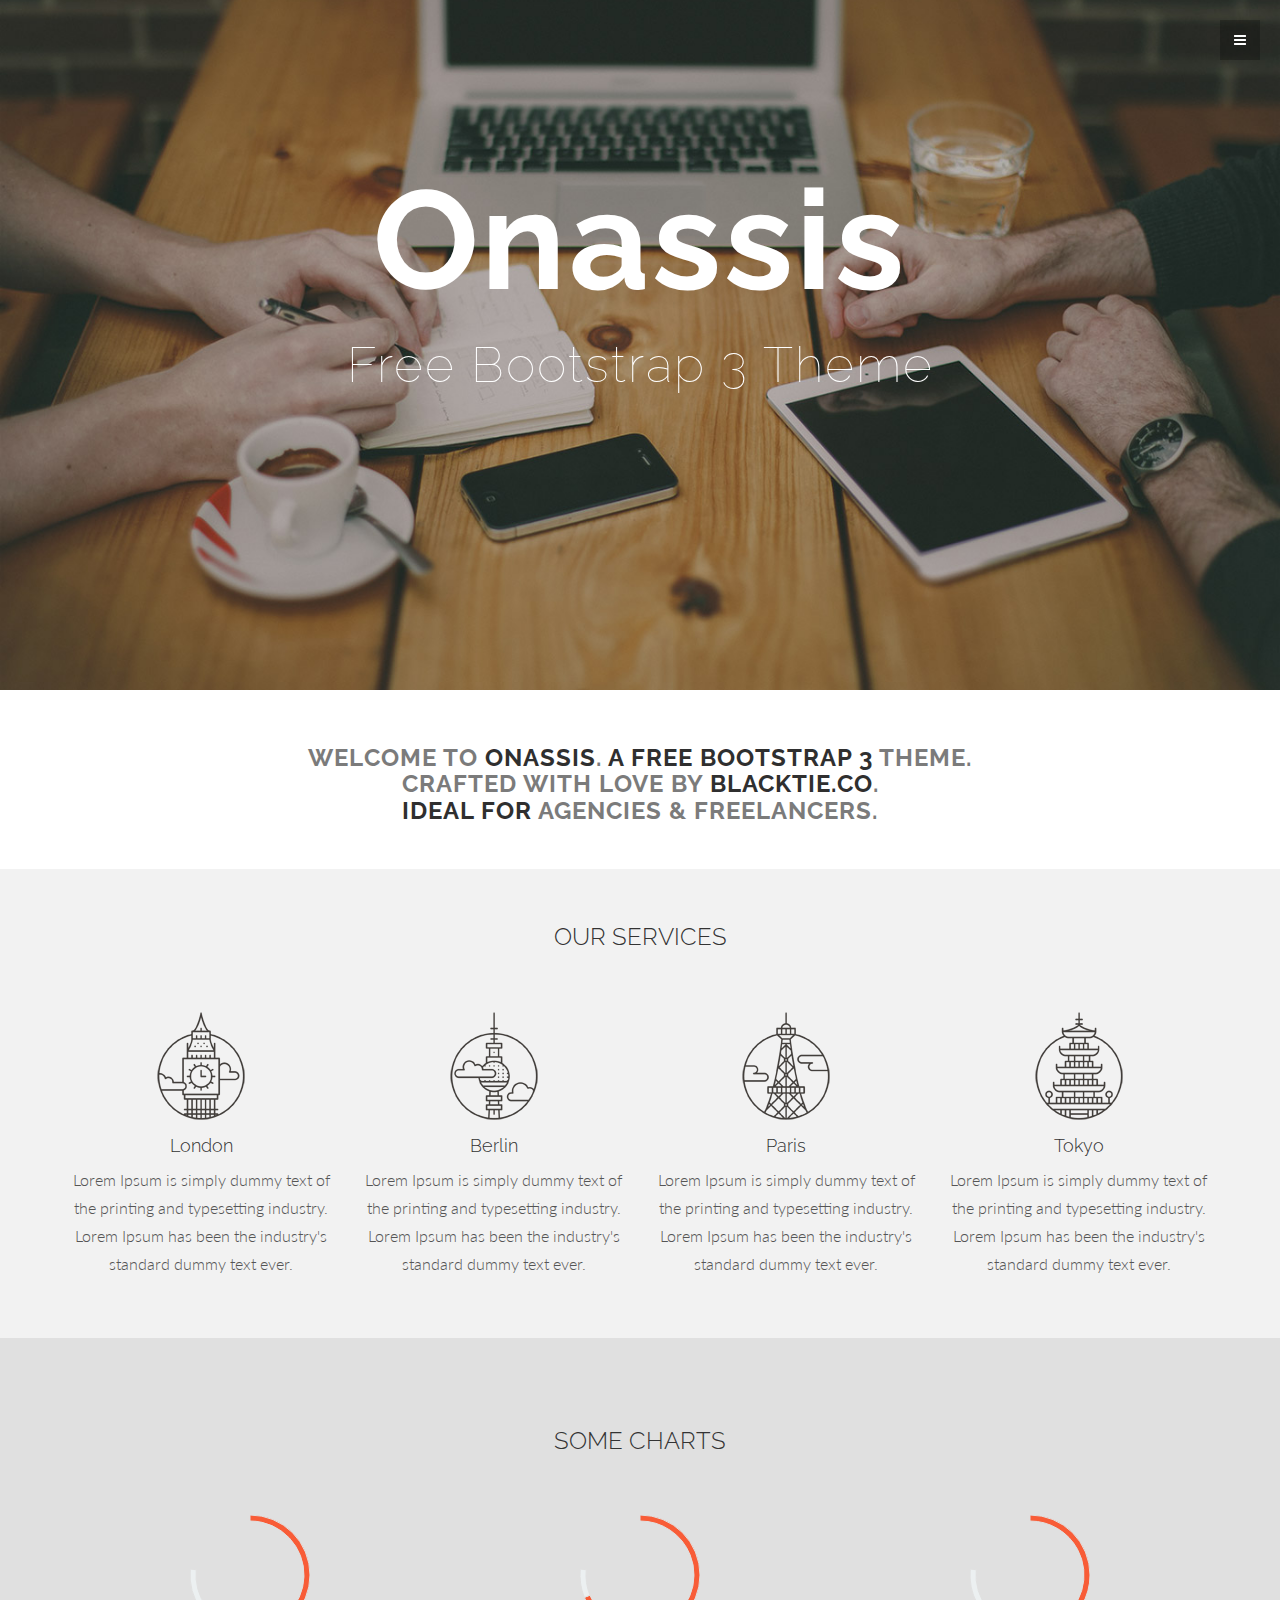
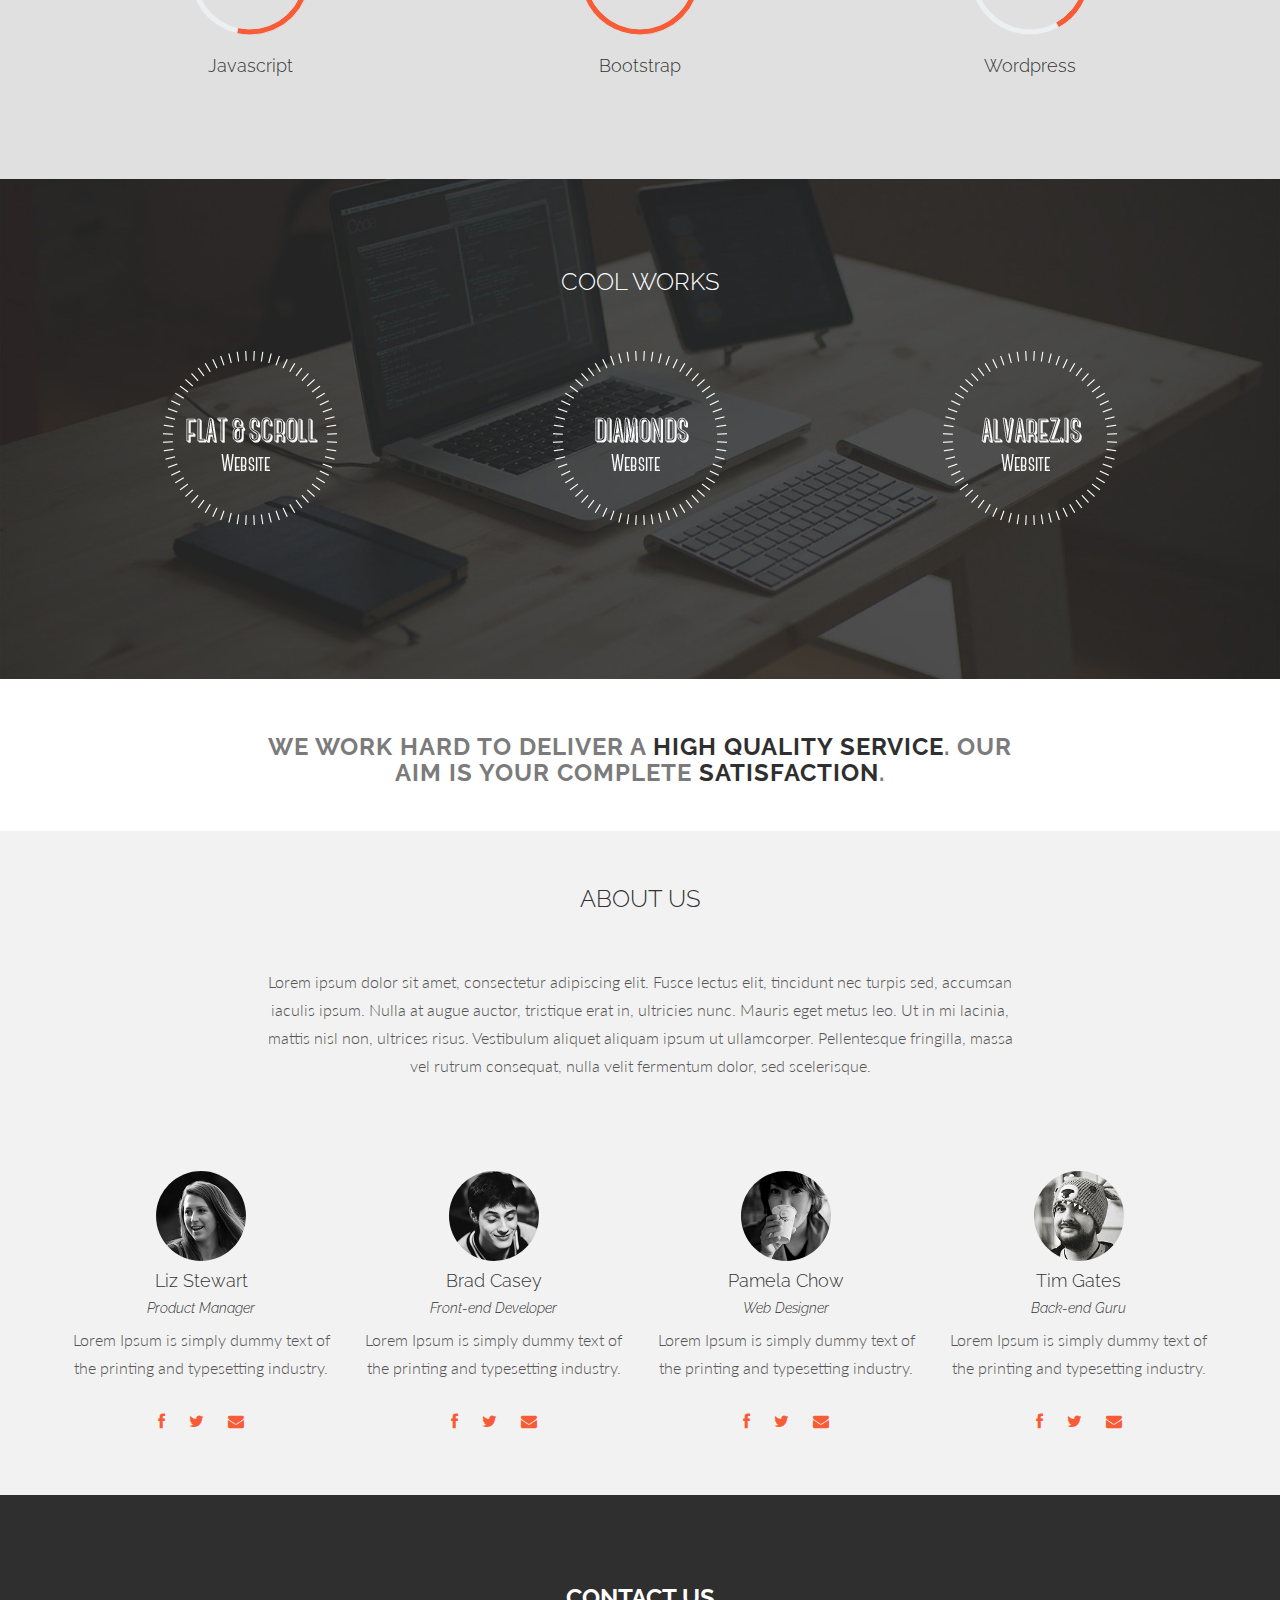
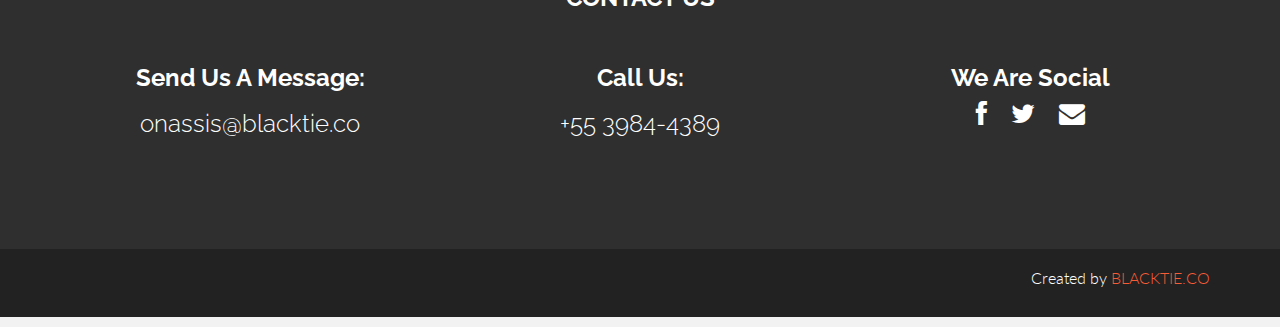
==== index.html @ cd7ab898 "ajouter fichier du template" ====
<!DOCTYPE html>
<html lang="en">
  <head>
    <meta charset="utf-8">
    <meta name="viewport" content="width=device-width, initial-scale=1.0">
    <meta name="description" content="">
    <meta name="author" content="">
    <link rel="shortcut icon" href="assets/ico/favicon.png">

    <title>Onassis - Bootstrap 3 Theme</title>

    <!-- Bootstrap core CSS -->
    <link href="assets/css/bootstrap.css" rel="stylesheet">

    <!-- Custom styles for this template -->
    <link href="assets/css/main.css" rel="stylesheet">
	<link rel="stylesheet" href="assets/css/font-awesome.min.css">

    <script src="assets/js/jquery.min.js"></script>
	<script src="assets/js/Chart.js"></script>
	<script src="assets/js/modernizr.custom.js"></script>
	

	
    <link href='http://fonts.googleapis.com/css?family=Lato:300,400,700,300italic,400italic' rel='stylesheet' type='text/css'>
    <link href='http://fonts.googleapis.com/css?family=Raleway:400,300,700' rel='stylesheet' type='text/css'>

    <!-- HTML5 shim and Respond.js IE8 support of HTML5 elements and media queries -->
    <!--[if lt IE 9]>
      <script src="assets/js/html5shiv.js"></script>
      <script src="assets/js/respond.min.js"></script>
    <![endif]-->
  </head>

  <body data-spy="scroll" data-offset="0" data-target="#theMenu">
		
	<!-- Menu -->
	<nav class="menu" id="theMenu">
		<div class="menu-wrap">
			<h1 class="logo"><a href="index.html#home">Onassis</a></h1>
			<i class="icon-remove menu-close"></i>
			<a href="#home" class="smoothScroll">Home</a>
			<a href="#services" class="smoothScroll">Services</a>
			<a href="#portfolio" class="smoothScroll">Portfolio</a>
			<a href="#about" class="smoothScroll">About</a>
			<a href="#contact" class="smoothScroll">Contact</a>
			<a href="#"><i class="icon-facebook"></i></a>
			<a href="#"><i class="icon-twitter"></i></a>
			<a href="#"><i class="icon-dribbble"></i></a>
			<a href="#"><i class="icon-envelope"></i></a>
		</div>
		
		<!-- Menu button -->
		<div id="menuToggle"><i class="icon-reorder"></i></div>
	</nav>


	
	<!-- ========== HEADER SECTION ========== -->
	<section id="home" name="home"></section>
	<div id="headerwrap">
		<div class="container">
			<br>
			<h1>Onassis</h1>
			<h2>Free Bootstrap 3 Theme</h2>
			<div class="row">
				<br>
				<br>
				<br>
				<div class="col-lg-6 col-lg-offset-3">
				</div>
			</div>
		</div><!-- /container -->
	</div><!-- /headerwrap -->
	
	
	<!-- ========== WHITE SECTION ========== -->
	<div id="w">
		<div class="container">
			<div class="row">
				<div class="col-lg-8 col-lg-offset-2">
				<h3>WELCOME TO <bold>ONASSIS</bold>. <bold>A FREE BOOTSTRAP 3</bold> THEME. CRAFTED WITH LOVE BY <bold>BLACKTIE.CO</bold>. <br/>
					<bold>IDEAL FOR</bold> AGENCIES & FREELANCERS.
				</h3>
				</div>
			</div>
		</div><!-- /container -->
	</div><!-- /w -->
	
	<!-- ========== SERVICES - GREY SECTION ========== -->
	<section id="services" name="services"></section>
	<div id="g">
		<div class="container">
			<div class="row">
				<h3>OUR SERVICES</h3>
				<br>
				<br>
				<div class="col-lg-3">
					<img src="assets/img/s1.png">
					<h4>London</h4>
					<p>Lorem Ipsum is simply dummy text of the printing and typesetting industry. Lorem Ipsum has been the industry's standard dummy text ever.</p>
				</div>
				<div class="col-lg-3">
					<img src="assets/img/s2.png">
					<h4>Berlin</h4>
					<p>Lorem Ipsum is simply dummy text of the printing and typesetting industry. Lorem Ipsum has been the industry's standard dummy text ever.</p>
				</div>
				<div class="col-lg-3">
					<img src="assets/img/s3.png">
					<h4>Paris</h4>
					<p>Lorem Ipsum is simply dummy text of the printing and typesetting industry. Lorem Ipsum has been the industry's standard dummy text ever.</p>
				</div>
				<div class="col-lg-3">
					<img src="assets/img/s4.png">
					<h4>Tokyo</h4>
					<p>Lorem Ipsum is simply dummy text of the printing and typesetting industry. Lorem Ipsum has been the industry's standard dummy text ever.</p>
				</div>
			</div>
		</div><!-- /container -->
	</div><!-- /g -->
	
	<!-- ========== CHARTS - DARK GREY SECTION ========== -->
	<div id="dg">
		<div class="container">
			<div class="row">
				<h3>SOME CHARTS</h3>
				<br>
				<br>
				<div class="col-lg-4">
					<canvas id="javascript" height="130" width="130"></canvas>
					<br>
					<h4>Javascript</h4>
					<br>
					<script>
						var doughnutData = [
								{
									value: 70,
									color:"#f85c37"
								},
								{
									value : 30,
									color : "#ecf0f1"
								}
							];
							var myDoughnut = new Chart(document.getElementById("javascript").getContext("2d")).Doughnut(doughnutData);
					</script>

				</div>
				<div class="col-lg-4">
					<canvas id="bootstrap" height="130" width="130"></canvas>
					<br>
					<h4>Bootstrap</h4>
					<br>
					<script>
						var doughnutData = [
								{
									value: 90,
									color:"#f85c37"
								},
								{
									value : 10,
									color : "#ecf0f1"
								}
							];
							var myDoughnut = new Chart(document.getElementById("bootstrap").getContext("2d")).Doughnut(doughnutData);
					</script>
				</div>
				<div class="col-lg-4">
					<canvas id="wordpress" height="130" width="130"></canvas>
					<br>
					<h4>Wordpress</h4>
					<br>
					<script>
						var doughnutData = [
								{
									value: 55,
									color:"#f85c37"
								},
								{
									value : 45,
									color : "#ecf0f1"
								}
							];
							var myDoughnut = new Chart(document.getElementById("wordpress").getContext("2d")).Doughnut(doughnutData);
					</script>
				</div>
			
			</div>	
		</div><!-- /container -->
	</div><!-- /dg -->
	
	<section id="portfolio" name="portfolio"></section>
	<div id="portfoliowrap">
		<div class="container">
			<div class="row">
				<h3>COOL WORKS</h3>
				<br>
				<br>
				<div class="col-lg-4 port-space">
					<a href="item.html"><img src="assets/img/work1.png"></a>
				</div>
				<div class="col-lg-4 port-space">
					<a href="item.html"><img src="assets/img/work2.png"></a>
				</div>
				<div class="col-lg-4 port-space">
					<a href="item.html"><img src="assets/img/work3.png"></a>
				</div>				
			</div>	
		</div><!-- /container -->
	</div><!-- /portfoliowrap -->
	
	<!-- ========== WHITE SECTION ========== -->
	<div id="w">
		<div class="container">
			<div class="row">
				<div class="col-lg-8 col-lg-offset-2">
				<h3>WE WORK HARD TO DELIVER A <bold>HIGH QUALITY SERVICE</bold>. OUR AIM IS YOUR COMPLETE <bold>SATISFACTION</bold>.
				</h3>
				</div>
			</div>
		</div><!-- /container -->
	</div><!-- /w -->
	
	<!-- ========== ABOUT - GREY SECTION ========== -->
	<section id="about" name="about"></section>
	<div id="g">
		<div class="container">
			<div class="row">
				<h3>ABOUT US</h3>
				<br>
				<br>
				<div class="col-lg-2"></div>
				<div class="col-lg-8">
				<p>Lorem ipsum dolor sit amet, consectetur adipiscing elit. Fusce lectus elit, tincidunt nec turpis sed, accumsan iaculis ipsum. Nulla at augue auctor, tristique erat in, ultricies nunc. Mauris eget metus leo. Ut in mi lacinia, mattis nisl non, ultrices risus. Vestibulum aliquet aliquam ipsum ut ullamcorper. Pellentesque fringilla, massa vel rutrum consequat, nulla velit fermentum dolor, sed scelerisque.</p>
				<br>
				<br>
				</div>
				<div class="col-lg-2"></div>
				<div class="col-lg-3 team">
					<img class="img-circle" src="assets/img/team01.jpg" height="90" width="90">
					<h4>Liz Stewart</h4>
					<h5><i>Product Manager</i></h5>
					<p>Lorem Ipsum is simply dummy text of the printing and typesetting industry.</p>
					<p>
						<a href="index.html#"><i class="icon-facebook"></i></a>
						<a href="index.html#"><i class="icon-twitter"></i></a>
						<a href="index.html#"><i class="icon-envelope"></i></a>

					</p>
				</div>

				<div class="col-lg-3 team">
					<img class="img-circle" src="assets/img/team02.jpg" height="90" width="90">
					<h4>Brad Casey</h4>
					<h5><i>Front-end Developer</i></h5>
					<p>Lorem Ipsum is simply dummy text of the printing and typesetting industry.</p>
					<p>
						<a href="index.html#"><i class="icon-facebook"></i></a>
						<a href="index.html#"><i class="icon-twitter"></i></a>
						<a href="index.html#"><i class="icon-envelope"></i></a>

					</p>
				</div>

				<div class="col-lg-3 team">
					<img class="img-circle" src="assets/img/team03.jpg" height="90" width="90">
					<h4>Pamela Chow</h4>
					<h5><i>Web Designer</i></h5>
					<p>Lorem Ipsum is simply dummy text of the printing and typesetting industry.</p>
					<p>
						<a href="index.html#"><i class="icon-facebook"></i></a>
						<a href="index.html#"><i class="icon-twitter"></i></a>
						<a href="index.html#"><i class="icon-envelope"></i></a>

					</p>
				</div>

				<div class="col-lg-3 team">
					<img class="img-circle" src="assets/img/team04.jpg" height="90" width="90">
					<h4>Tim Gates</h4>
					<h5><i>Back-end Guru</i></h5>
					<p>Lorem Ipsum is simply dummy text of the printing and typesetting industry.</p>
					<p>
						<a href="index.html#"><i class="icon-facebook"></i></a>
						<a href="index.html#"><i class="icon-twitter"></i></a>
						<a href="index.html#"><i class="icon-envelope"></i></a>

					</p>
				</div>
			</div>
		</div><!-- /container -->
	</div><!-- /g -->
	
	<!-- ========== FOOTER SECTION ========== -->
	<section id="contact" name="contact"></section>
	<div id="f">
		<div class="container">
			<div class="row">
					<h3><b>CONTACT US</b></h3>
					<br>
					<div class="col-lg-4">
						<h3><b>Send Us A Message:</b></h3>
						<h3>onassis@blacktie.co</h3>
						<br>
					</div>
					
					<div class="col-lg-4">	
						<h3><b>Call Us:</b></h3>
						<h3>+55 3984-4389</h3>
						<br>
					</div>
					
					<div class="col-lg-4">
						<h3><b>We Are Social</b></h3>
						<p>
							<a href="index.html#"><i class="icon-facebook"></i></a>
							<a href="index.html#"><i class="icon-twitter"></i></a>
							<a href="index.html#"><i class="icon-envelope"></i></a>
						</p>
						<br>
					</div>
				</div>
			</div>
		</div><!-- /container -->
	</div><!-- /f -->
	
	<div id="c">
		<div class="container">
			<p>Created by <a href="http://www.blacktie.co">BLACKTIE.CO</a></p>
		
		</div>
	</div>
	
	

    <!-- Bootstrap core JavaScript
    ================================================== -->
    <!-- Placed at the end of the document so the pages load faster -->
	<script src="assets/js/classie.js"></script>
    <script src="assets/js/bootstrap.min.js"></script>
    <script src="assets/js/smoothscroll.js"></script>
	<script src="assets/js/main.js"></script>
</body>
</html>
---- assets/css/main.css ----
/*
 * Author: Carlos Alvarez
 * URL: http://alvarez.is
 *
 * Project Name: Onassis - Free Bootstrap 3 Theme
 * Version: 1.0
 * URL: http://blacktie.co
 */

body {
  background-color: #f2f2f2;
    font-family: "Lato";
    font-weight: 300;
    font-size: 16px;
    color: #555;

    -webkit-font-smoothing: antialiased;
    -webkit-overflow-scrolling: touch;
}

/* Titles */
h1, h2, h3, h4, h5, h6 {
    font-family: "Raleway";
    font-weight: 300;
    color: #333;
}


/* Paragraph & Typographic */
p {
    line-height: 28px;
    margin-bottom: 25px;
}

.centered {
    text-align: center;
}

/* Links */
a {
    color: #f85c37;
    word-wrap: break-word;

    -webkit-transition: color 0.1s ease-in, background 0.1s ease-in;
    -moz-transition: color 0.1s ease-in, background 0.1s ease-in;
    -ms-transition: color 0.1s ease-in, background 0.1s ease-in;
    -o-transition: color 0.1s ease-in, background 0.1s ease-in;
    transition: color 0.1s ease-in, background 0.1s ease-in;
}

a:hover,
a:focus {
    color: #7b7b7b;
    text-decoration: none;
    outline: 0;
}

a:before,
a:after {
    -webkit-transition: color 0.1s ease-in, background 0.1s ease-in;
    -moz-transition: color 0.1s ease-in, background 0.1s ease-in;
    -ms-transition: color 0.1s ease-in, background 0.1s ease-in;
    -o-transition: color 0.1s ease-in, background 0.1s ease-in;
    transition: color 0.1s ease-in, background 0.1s ease-in;
}

 hr {
    display: block;
    height: 1px;
    border: 0;
    border-top: 1px solid #ccc;
    margin: 1em 0;
    padding: 0;
}


/* ==========================================================================
   Wrap Sections
   ========================================================================== */

#headerwrap {
	background: url(../img/header-bg.jpg) no-repeat center top;
	margin-top: -10px;
	padding-top:20px;
	text-align:center;
	background-attachment: relative;
	background-position: center center;
	min-height: 700px;
	width: 100%;
	
    -webkit-background-size: 100%;
    -moz-background-size: 100%;
    -o-background-size: 100%;
    background-size: 100%;

    -webkit-background-size: cover;
    -moz-background-size: cover;
    -o-background-size: cover;
    background-size: cover;
}

#headerwrap h1 {
	margin-top: 130px;
	color: white;
	font-size: 140px;
	font-weight: 700;
	letter-spacing: 3px;
}

#headerwrap h2 {
	color: white;
	font-size: 50px;
	font-weight: 100;
	letter-spacing: 2px;
}

/* Portfolio Wrap */
#portfoliowrap {
	background: url(../img/portfolio-bg.jpg) no-repeat center top;
	margin-top: 0px;
	padding-top:70px;
	text-align:center;
	background-attachment: relative;
	background-position: center center;
	min-height: 500px;
	width: 100%;
	
    -webkit-background-size: 100%;
    -moz-background-size: 100%;
    -o-background-size: 100%;
    background-size: 100%;

    -webkit-background-size: cover;
    -moz-background-size: cover;
    -o-background-size: cover;
    background-size: cover;
}


#portfoliowrap h3 {
	color: #ffffff;
}

.port-space {
	padding-bottom: 20px;
}


/* White Wrap */

#w {
	background: #ffffff;
	padding-top: 35px;
	padding-bottom: 35px;
	text-align: center;
}

#w h3 {
	font-weight: 700;
	color: #7b7b7b;
	letter-spacing: 1px;
}

#w bold {
	color: #2f2f2f;
}


/* Grey Wrap */

#g {
	background: #f2f2f2;
	padding-top: 35px;
	padding-bottom: 35px;
	text-align: center;
}

/* Dark Grey Wrap */
#dg {
	background: #e0e0e0;
	padding-top: 70px;
	padding-bottom: 70px;
	text-align: center;
}

/* Footer Wrap */

#f {
	background: #2f2f2f;
	padding-top: 70px;
	padding-bottom: 70px;
	text-align: center
}

#f h3 {
	color: white;	
}

#f i {
	font-size: 26px;
	color: white;
	padding-left: 10px;
	padding-right: 10px;
}

/* Copyright Wrap */

#c {
	background: #222222;
	padding-top: 15px;
	text-align: right;
}

#c p {
	color: white
}


/* item Wrap */

#itemwrap {
	background: url(../img/item-bg.jpg) no-repeat center top;
	margin-top: 0px;
	padding-top:70px;
	text-align:center;
	background-attachment: relative;
	background-position: center center;
	min-height: 500px;
	width: 100%;
	
    -webkit-background-size: 100%;
    -moz-background-size: 100%;
    -o-background-size: 100%;
    background-size: 100%;

    -webkit-background-size: cover;
    -moz-background-size: cover;
    -o-background-size: cover;
    background-size: cover;
}

#itemwrap h1 {
	margin-top: 40px;
	color: white;
	font-size: 100px;
	font-weight: 700;
	letter-spacing: 3px;
}

#itemwrap h2 {
	color: white;
	font-size: 50px;
	font-weight: 100;
	letter-spacing: 2px;
}


.desc {
	text-align: left;
}

.desc-b {
	border-left: 4px solid #bababa;
}

.desc-a i {
	color: #555;
	padding-right: 8px;
}

.desc-b i {
	color: #555;
	padding-right: 8px;
}



/* MENU CONF*/

.menu {
	position: fixed;
	right: -200px;
	width: 260px;
	height: 100%;
	top: 0;
	z-index: 10;
	text-align: left;
}

.menu.menu-open {
	right: 0px;
}

.menu-wrap {
	position: absolute;
	top: 0;
	left: 60px;
	background: #1a1a1a;
	width: 200px;
	height: 100%;
}

.menu h1.logo a {
	font-family: 'Raleway', Helvetica, Arial, sans-serif;
	font-size: 16px;
	font-weight: 800;
	letter-spacing: 0.15em;
	line-height: 40px;
	text-transform: uppercase;
	color: #ffffff;
	margin-top: 20px;
}

.menu h1.logo a:hover {
	color: #f85c37;
}

.menu img.logo {
	margin: 20px 0;
	max-width: 160px;
}

.menu a {
	margin-left: 20px;
	color: #808080;
	display: block;
	font-size: 12px;
	font-weight: 700;
	line-height: 40px;
	letter-spacing: 0.1em;
	text-transform: uppercase;
}

.menu a:hover {
	color: #ffffff;
}

.menu a:active {
	color: #ffffff;
}

.menu a > i {
	float: left;
	display: inline-block;
	vertical-align: middle; 
	text-align: left;
	width: 25px;
	font-size: 14px;
	line-height: 40px;
	margin: 25px 2px;
}

.menu-close {
	cursor: pointer;
	display: block;
	position: absolute;
	font-size: 14px;
	color: #808080;
	width: 40px;
	height: 40px;
	line-height: 40px;
	top: 20px;
	right: 5px;
	-webkit-transition: all .1s ease-in-out;
	   -moz-transition: all .1s ease-in-out;
		-ms-transition: all .1s ease-in-out;
		 -o-transition: all .1s ease-in-out;
			transition: all .1s ease-in-out;
}

.menu-close:hover {
	color: #ffffff;
	-webkit-transition: all .1s ease-in-out;
	   -moz-transition: all .1s ease-in-out;
		-ms-transition: all .1s ease-in-out;
		 -o-transition: all .1s ease-in-out;
			transition: all .1s ease-in-out;
}

/* Push the body after clicking the menu button */
.body-push {
	overflow-x: hidden;
	position: relative;
	left: 0;
}

.body-push-toright {
	left: 200px;
}

.body-push-toleft {
	left: -200px;
}

.menu,
.body-push {
	-webkit-transition: all .3s ease;
	   -moz-transition: all .3s ease;
		-ms-transition: all .3s ease;
		 -o-transition: all .3s ease;
			transition: all .3s ease;
}

#menuToggle {
	position: absolute;
	top: 20px;
	left: 0;
	z-index: 11;
	display: block;
	text-align: center;
	font-size: 14px;
	color: #ffffff;
	width: 40px;
	height: 40px;
	line-height: 40px;
	cursor: pointer;
	background: rgba(0,0,0,0.25);
	-webkit-transition: all .1s ease-in-out;
	   -moz-transition: all .1s ease-in-out;
		-ms-transition: all .1s ease-in-out;
		 -o-transition: all .1s ease-in-out;
			transition: all .1s ease-in-out;
}

#menuToggle:hover {
	color: #ffffff;
	background: rgba(0,0,0,0.2);
	-webkit-transition: all .1s ease-in-out;
	   -moz-transition: all .1s ease-in-out;
		-ms-transition: all .1s ease-in-out;
		 -o-transition: all .1s ease-in-out;
			transition: all .1s ease-in-out;
}


/* BUTTON CONF */

.btn-theme {
	color: #fff;
	background-color: #1abc9c;
	padding-left: 40px;
	padding-right: 40px;
	padding-bottom: 10px;
	padding-top: 10px;
	font-weight: 700;
	border-radius: 3px;
}

.btn-theme:hover {
	cursor: pointer;
	color: white;
	background-color: #16a085;
	
}

/* TEAM CONF */

.team {
	padding-top: 20px;
}

.team:hover {
	background: white;
}

.team a {
	padding-right: 10px;
	padding-left: 10px;
}
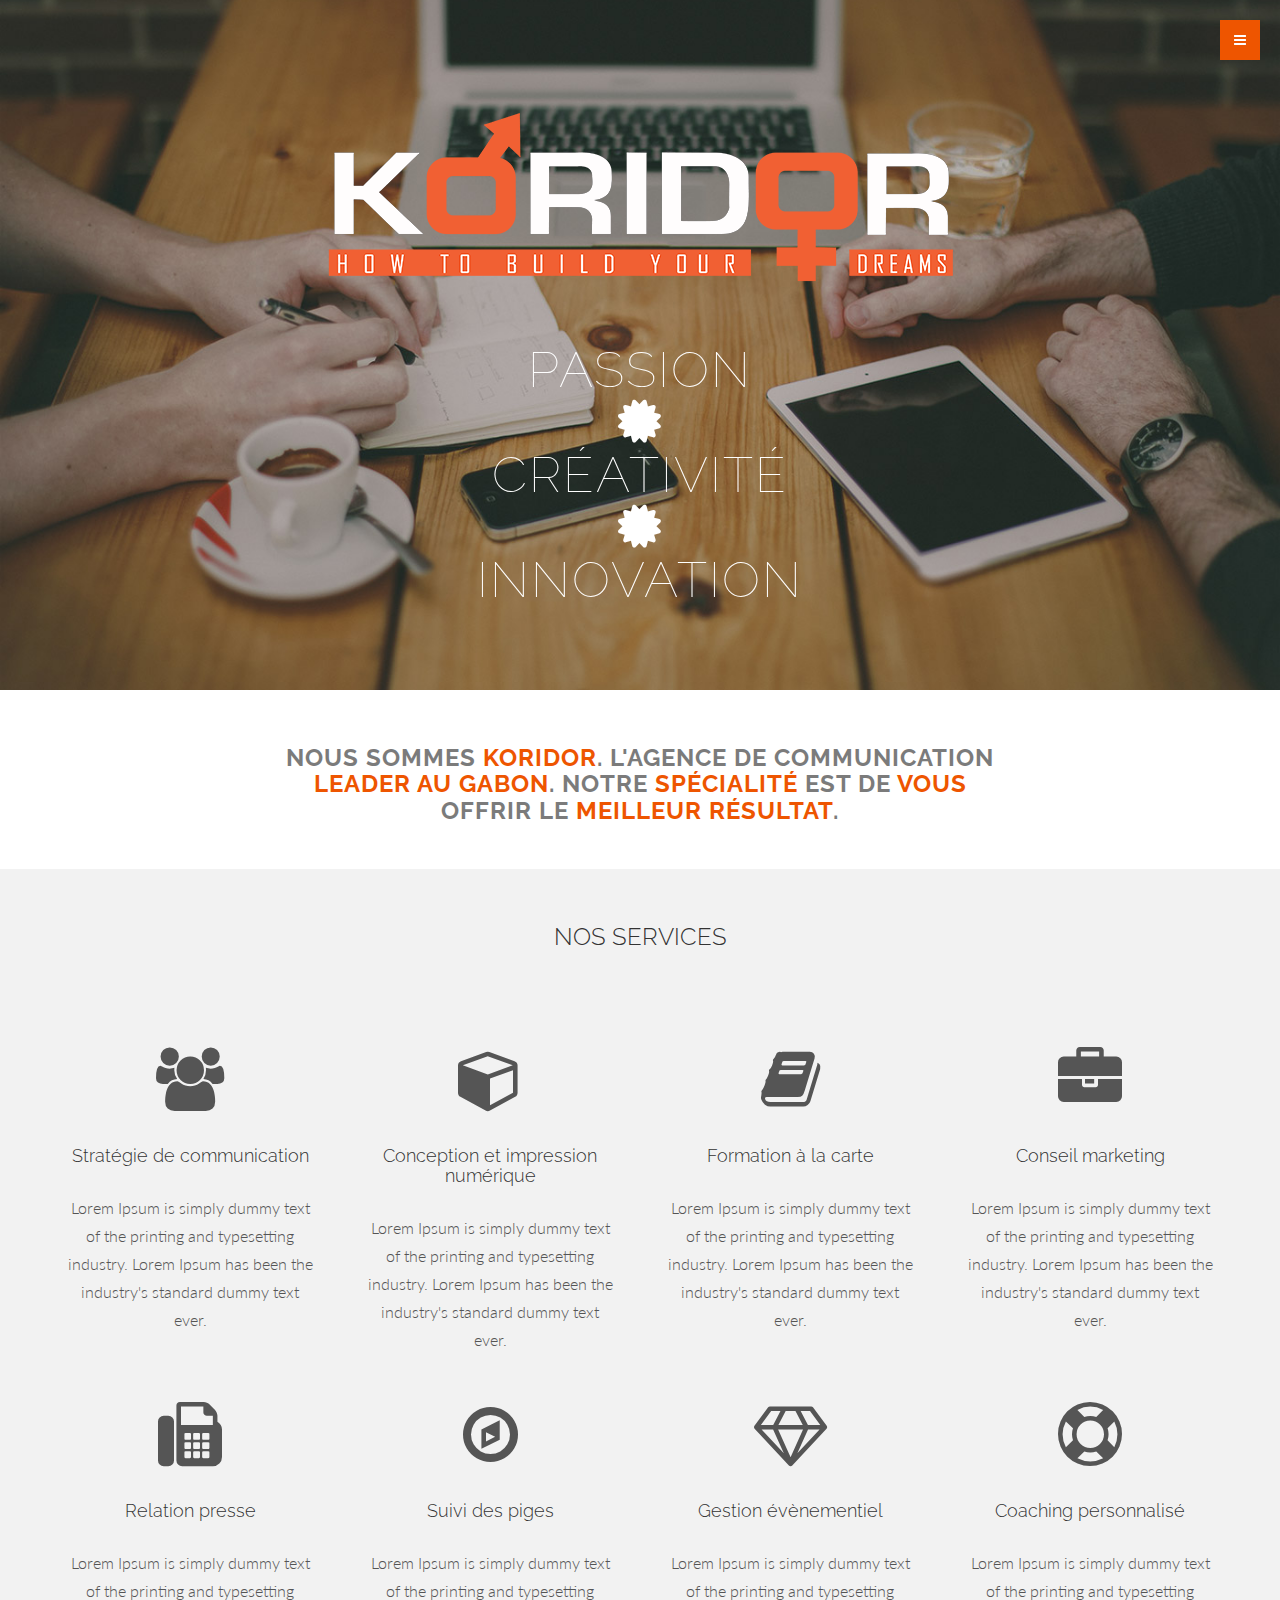
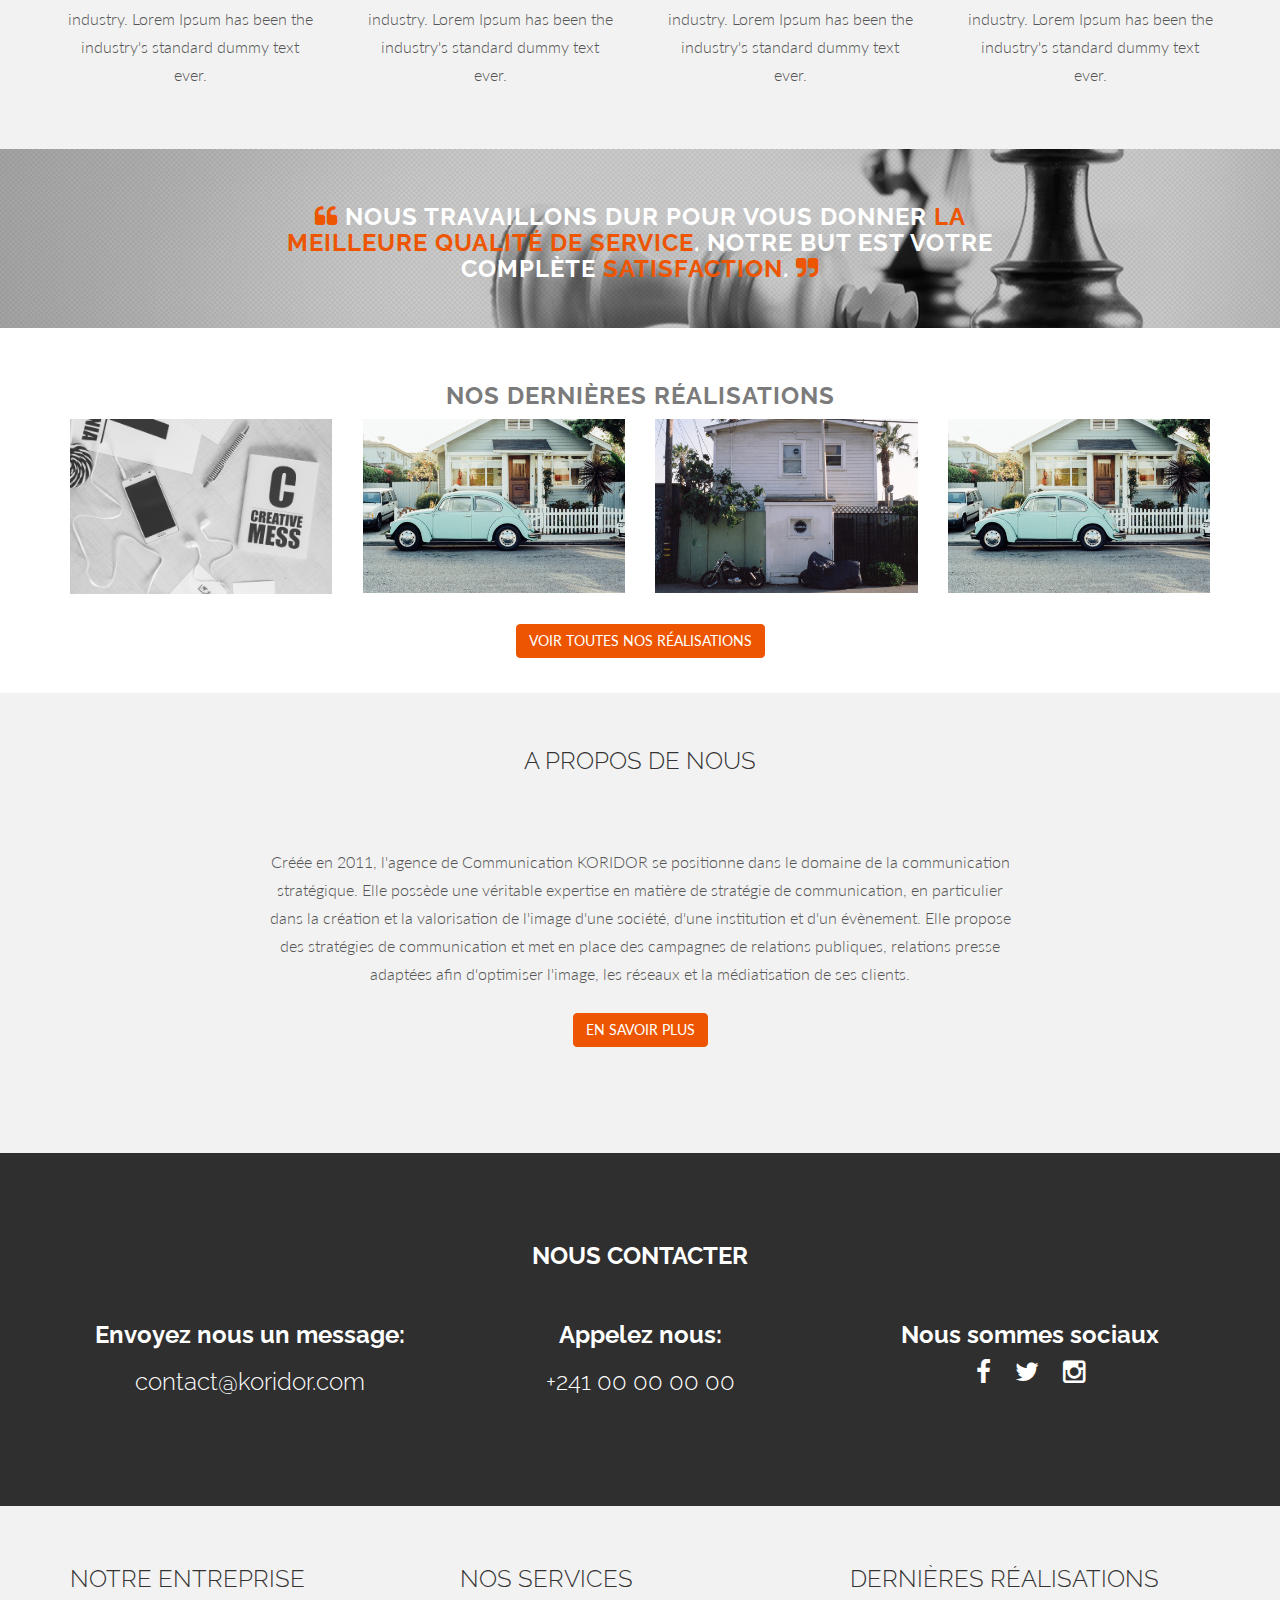
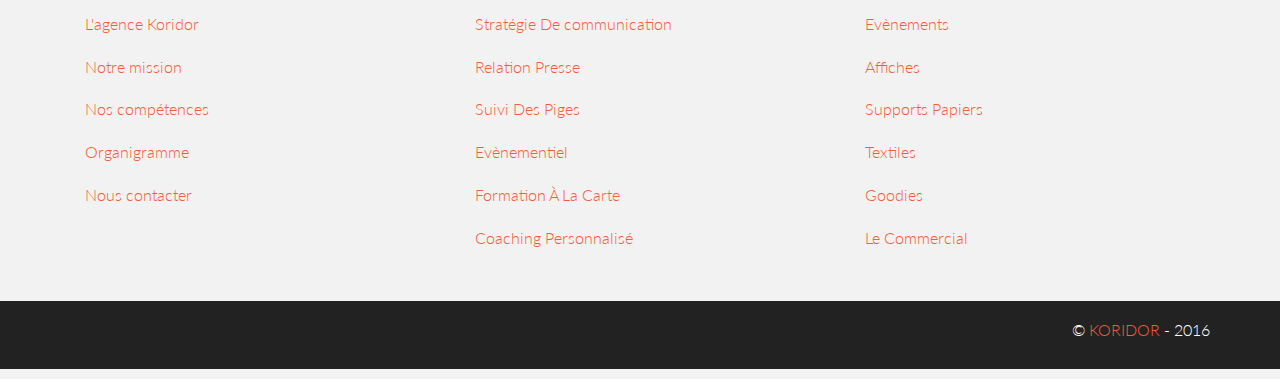
==== commit 2510e22b: "commit finition" ====
--- a/index.html
+++ b/index.html
@@ -7,10 +7,11 @@
     <meta name="author" content="">
     <link rel="shortcut icon" href="assets/ico/favicon.png">
 
-    <title>Onassis - Bootstrap 3 Theme</title>
+    <title>Koridor</title>
 
     <!-- Bootstrap core CSS -->
     <link href="assets/css/bootstrap.css" rel="stylesheet">
+    <link rel="stylesheet" href="assets/css/animate.css">
 
     <!-- Custom styles for this template -->
     <link href="assets/css/main.css" rel="stylesheet">
@@ -32,26 +33,26 @@
     <![endif]-->
   </head>
 
-  <body data-spy="scroll" data-offset="0" data-target="#theMenu">
+  <body>
 		
 	<!-- Menu -->
 	<nav class="menu" id="theMenu">
 		<div class="menu-wrap">
-			<h1 class="logo"><a href="index.html#home">Onassis</a></h1>
-			<i class="icon-remove menu-close"></i>
-			<a href="#home" class="smoothScroll">Home</a>
-			<a href="#services" class="smoothScroll">Services</a>
+			<h1 class="logo"><a href="index.html#home">Koridor</a></h1>
+			<i class="fa fa-close menu-close"></i>
+			<a href="#home" class="smoothScroll">Accueil</a>
+			<a href="#services" class="smoothScroll">Nos services</a>
 			<a href="#portfolio" class="smoothScroll">Portfolio</a>
-			<a href="#about" class="smoothScroll">About</a>
-			<a href="#contact" class="smoothScroll">Contact</a>
-			<a href="#"><i class="icon-facebook"></i></a>
-			<a href="#"><i class="icon-twitter"></i></a>
-			<a href="#"><i class="icon-dribbble"></i></a>
-			<a href="#"><i class="icon-envelope"></i></a>
+			<a href="#about" class="smoothScroll">Nos réalisations</a>
+			<a href="#contact" class="smoothScroll">A propos</a>
+			<a href="#" class="smoothscroll">Nous contacter</a>
+			<a href="#"><i class="fa fa-facebook fa-4x"></i></a>
+			<a href="#"><i class="fa fa-twitter fa-4x"></i></a>
+			<a href="#"><i class="fa fa-instagram fa-4x"></i></a>
 		</div>
 		
 		<!-- Menu button -->
-		<div id="menuToggle"><i class="icon-reorder"></i></div>
+		<div id="menuToggle" class=""><i class="fa fa-bars"></i></div>
 	</nav>
 
 
@@ -59,10 +60,12 @@
 	<!-- ========== HEADER SECTION ========== -->
 	<section id="home" name="home"></section>
 	<div id="headerwrap">
+		<div class="koridor-overlay"></div>
 		<div class="container">
 			<br>
-			<h1>Onassis</h1>
-			<h2>Free Bootstrap 3 Theme</h2>
+			<img src="./assets/img/banner03.png" alt="" class="img-responsive img-center">
+			<h2>PASSION  <span class="fa fa-certificate animated delay-5s rubberBand"></span>  CRÉATIVITÉ  <span class="fa fa-certificate animated delay-5s jello"></span>  INNOVATION
+</h2>
 			<div class="row">
 				<br>
 				<br>
@@ -79,8 +82,7 @@
 		<div class="container">
 			<div class="row">
 				<div class="col-lg-8 col-lg-offset-2">
-				<h3>WELCOME TO <bold>ONASSIS</bold>. <bold>A FREE BOOTSTRAP 3</bold> THEME. CRAFTED WITH LOVE BY <bold>BLACKTIE.CO</bold>. <br/>
-					<bold>IDEAL FOR</bold> AGENCIES & FREELANCERS.
+				<h3>Nous sommes <bold>KORIDOR</bold>. L'Agence de Communication <bold>leader au Gabon</bold>. Notre <bold>spécialité</bold> est de <bold>vous</bold> offrir le <bold>meilleur résultat</bold>. 
 				</h3>
 				</div>
 			</div>
@@ -92,200 +94,141 @@
 	<div id="g">
 		<div class="container">
 			<div class="row">
-				<h3>OUR SERVICES</h3>
-				<br>
-				<br>
-				<div class="col-lg-3">
-					<img src="assets/img/s1.png">
-					<h4>London</h4>
-					<p>Lorem Ipsum is simply dummy text of the printing and typesetting industry. Lorem Ipsum has been the industry's standard dummy text ever.</p>
-				</div>
-				<div class="col-lg-3">
-					<img src="assets/img/s2.png">
-					<h4>Berlin</h4>
-					<p>Lorem Ipsum is simply dummy text of the printing and typesetting industry. Lorem Ipsum has been the industry's standard dummy text ever.</p>
-				</div>
-				<div class="col-lg-3">
-					<img src="assets/img/s3.png">
-					<h4>Paris</h4>
-					<p>Lorem Ipsum is simply dummy text of the printing and typesetting industry. Lorem Ipsum has been the industry's standard dummy text ever.</p>
-				</div>
-				<div class="col-lg-3">
-					<img src="assets/img/s4.png">
-					<h4>Tokyo</h4>
-					<p>Lorem Ipsum is simply dummy text of the printing and typesetting industry. Lorem Ipsum has been the industry's standard dummy text ever.</p>
+				<h3>NOS SERVICES</h3>
+				<br>
+				<br>
+				<div class="row">
+					<div class="col-md-3">
+						<span class="icon-services"><i class="fa fa-group fa-4x"></i></span>
+						<h4>Stratégie de communication</h4>
+						<p>Lorem Ipsum is simply dummy text of the printing and typesetting industry. Lorem Ipsum has been the industry's standard dummy text ever.</p>
+					</div>
+					<div class="col-md-3">
+						<span class="icon-services"><i class="fa fa-4x fa-cube"></i></span>
+						<h4>Conception et impression numérique</h4>
+						<p>Lorem Ipsum is simply dummy text of the printing and typesetting industry. Lorem Ipsum has been the industry's standard dummy text ever.</p>
+					</div>
+					<div class="col-md-3">
+						<span class="icon-services"><i class="fa fa-book fa-4x"></i></span>
+						<h4>Formation à la carte</h4>
+						<p>Lorem Ipsum is simply dummy text of the printing and typesetting industry. Lorem Ipsum has been the industry's standard dummy text ever.</p>
+					</div>
+					<div class="col-md-3">
+						<span class="icon-services"><i class="fa fa-briefcase fa-4x"></i></span>
+						<h4>Conseil marketing</h4>
+						<p>Lorem Ipsum is simply dummy text of the printing and typesetting industry. Lorem Ipsum has been the industry's standard dummy text ever.</p>
+					</div>
+				</div>
+				<div class="row">
+					<div class="col-md-3">
+							<span class="icon-services"><i class="fa fa-fax fa-4x"></i></span>
+							<h4>Relation presse</h4>
+							<p>Lorem Ipsum is simply dummy text of the printing and typesetting industry. Lorem Ipsum has been the industry's standard dummy text ever.</p>
+						</div>
+						<div class="col-md-3">
+							<span class="icon-services"><i class="fa fa-compass fa-4x"></i></span>
+							<h4>Suivi des piges</h4>
+							<p>Lorem Ipsum is simply dummy text of the printing and typesetting industry. Lorem Ipsum has been the industry's standard dummy text ever.</p>
+						</div>
+						<div class="col-md-3">
+							<span class="icon-services"><i class="fa fa-diamond fa-4x"></i></span>
+							<h4>Gestion évènementiel</h4>
+							<p>Lorem Ipsum is simply dummy text of the printing and typesetting industry. Lorem Ipsum has been the industry's standard dummy text ever.</p>
+						</div>
+						<div class="col-md-3">
+							<span class="icon-services"><i class="fa fa-life-buoy fa-4x"></i></span>
+							<h4>Coaching personnalisé</h4>
+							<p>Lorem Ipsum is simply dummy text of the printing and typesetting industry. Lorem Ipsum has been the industry's standard dummy text ever.</p>
+						</div>
 				</div>
 			</div>
 		</div><!-- /container -->
 	</div><!-- /g -->
 	
-	<!-- ========== CHARTS - DARK GREY SECTION ========== -->
-	<div id="dg">
-		<div class="container">
-			<div class="row">
-				<h3>SOME CHARTS</h3>
-				<br>
-				<br>
-				<div class="col-lg-4">
-					<canvas id="javascript" height="130" width="130"></canvas>
-					<br>
-					<h4>Javascript</h4>
-					<br>
-					<script>
-						var doughnutData = [
-								{
-									value: 70,
-									color:"#f85c37"
-								},
-								{
-									value : 30,
-									color : "#ecf0f1"
-								}
-							];
-							var myDoughnut = new Chart(document.getElementById("javascript").getContext("2d")).Doughnut(doughnutData);
-					</script>
-
-				</div>
-				<div class="col-lg-4">
-					<canvas id="bootstrap" height="130" width="130"></canvas>
-					<br>
-					<h4>Bootstrap</h4>
-					<br>
-					<script>
-						var doughnutData = [
-								{
-									value: 90,
-									color:"#f85c37"
-								},
-								{
-									value : 10,
-									color : "#ecf0f1"
-								}
-							];
-							var myDoughnut = new Chart(document.getElementById("bootstrap").getContext("2d")).Doughnut(doughnutData);
-					</script>
-				</div>
-				<div class="col-lg-4">
-					<canvas id="wordpress" height="130" width="130"></canvas>
-					<br>
-					<h4>Wordpress</h4>
-					<br>
-					<script>
-						var doughnutData = [
-								{
-									value: 55,
-									color:"#f85c37"
-								},
-								{
-									value : 45,
-									color : "#ecf0f1"
-								}
-							];
-							var myDoughnut = new Chart(document.getElementById("wordpress").getContext("2d")).Doughnut(doughnutData);
-					</script>
-				</div>
-			
-			</div>	
-		</div><!-- /container -->
-	</div><!-- /dg -->
-	
-	<section id="portfolio" name="portfolio"></section>
-	<div id="portfoliowrap">
-		<div class="container">
-			<div class="row">
-				<h3>COOL WORKS</h3>
-				<br>
-				<br>
-				<div class="col-lg-4 port-space">
-					<a href="item.html"><img src="assets/img/work1.png"></a>
-				</div>
-				<div class="col-lg-4 port-space">
-					<a href="item.html"><img src="assets/img/work2.png"></a>
-				</div>
-				<div class="col-lg-4 port-space">
-					<a href="item.html"><img src="assets/img/work3.png"></a>
-				</div>				
-			</div>	
-		</div><!-- /container -->
-	</div><!-- /portfoliowrap -->
+	
 	
 	<!-- ========== WHITE SECTION ========== -->
-	<div id="w">
+	<div id="w" class="white-section">
+		<div class="overlay-dark"></div>
 		<div class="container">
 			<div class="row">
 				<div class="col-lg-8 col-lg-offset-2">
-				<h3>WE WORK HARD TO DELIVER A <bold>HIGH QUALITY SERVICE</bold>. OUR AIM IS YOUR COMPLETE <bold>SATISFACTION</bold>.
-				</h3>
+					<h3><i class="fa fa-quote-left text-primary"></i> Nous travaillons dur pour vous donner <bold>la meilleure qualité de service</bold>. Notre but est votre complète <bold>satisfaction</bold>. <i class="fa fa-quote-right text-primary"></i>
+					</h3>
 				</div>
 			</div>
 		</div><!-- /container -->
 	</div><!-- /w -->
+	<section id="w">
+		<div class="container">
+			<div class="row">
+				<h3>Nos dernières réalisations</h3>
+				<div class="portfolio-box">
+					<div class="col-md-3 col-sm-6">
+						<div class="portfolio-item">
+							<img src="assets/img/portfolio/108.jpg" alt="" class="img-responsive">
+							<div class="caption">
+								<p>
+									Lorem ipsum dolor sit amet, consectetur adipiscing elit. Pellentesque consequat orci purus.
+								</p>
+							</div>
+						</div>
+					</div>
+					<div class="col-md-3 col-sm-6">
+						<div class="portfolio-item">
+							<img src="assets/img/portfolio/109.jpg" alt="" class="img-responsive">
+							<div class="caption">
+								<p>
+									Lorem ipsum dolor sit amet, consectetur adipiscing elit. Pellentesque consequat orci purus.
+								</p>
+							</div>
+						</div>
+					</div>
+					<!-- Add the extra clearfix for only the required viewport -->
+  					<div class="clearfix hidden-md hidden-lg"></div>
+
+					<div class="col-md-3 col-sm-6">
+						<div class="portfolio-item">
+							<img src="assets/img/portfolio/110.jpg" alt="" class="img-responsive">
+							<div class="caption">
+								<p>
+									Lorem ipsum dolor sit amet, consectetur adipiscing elit. Pellentesque consequat orci purus.
+								</p>
+							</div>
+						</div>
+					</div>
+					<div class="col-md-3 col-sm-6">
+						<div class="portfolio-item">
+							<img src="assets/img/portfolio/109.jpg" alt="" class="img-responsive">
+							<div class="caption">
+								<p>
+									Lorem ipsum dolor sit amet, consectetur adipiscing elit. Pellentesque consequat orci purus.
+								</p>
+							</div>
+						</div>
+					</div>
+				</div>
+
+			</div>
+			<span class="text-center block mt-10"><a href="#" class="btn btn-primary">Voir toutes nos réalisations</a></span>
+		</div>
+	</section>
 	
 	<!-- ========== ABOUT - GREY SECTION ========== -->
 	<section id="about" name="about"></section>
 	<div id="g">
 		<div class="container">
 			<div class="row">
-				<h3>ABOUT US</h3>
+				<h3>A PROPOS DE NOUS</h3>
 				<br>
 				<br>
 				<div class="col-lg-2"></div>
 				<div class="col-lg-8">
-				<p>Lorem ipsum dolor sit amet, consectetur adipiscing elit. Fusce lectus elit, tincidunt nec turpis sed, accumsan iaculis ipsum. Nulla at augue auctor, tristique erat in, ultricies nunc. Mauris eget metus leo. Ut in mi lacinia, mattis nisl non, ultrices risus. Vestibulum aliquet aliquam ipsum ut ullamcorper. Pellentesque fringilla, massa vel rutrum consequat, nulla velit fermentum dolor, sed scelerisque.</p>
-				<br>
-				<br>
-				</div>
-				<div class="col-lg-2"></div>
-				<div class="col-lg-3 team">
-					<img class="img-circle" src="assets/img/team01.jpg" height="90" width="90">
-					<h4>Liz Stewart</h4>
-					<h5><i>Product Manager</i></h5>
-					<p>Lorem Ipsum is simply dummy text of the printing and typesetting industry.</p>
-					<p>
-						<a href="index.html#"><i class="icon-facebook"></i></a>
-						<a href="index.html#"><i class="icon-twitter"></i></a>
-						<a href="index.html#"><i class="icon-envelope"></i></a>
-
-					</p>
-				</div>
-
-				<div class="col-lg-3 team">
-					<img class="img-circle" src="assets/img/team02.jpg" height="90" width="90">
-					<h4>Brad Casey</h4>
-					<h5><i>Front-end Developer</i></h5>
-					<p>Lorem Ipsum is simply dummy text of the printing and typesetting industry.</p>
-					<p>
-						<a href="index.html#"><i class="icon-facebook"></i></a>
-						<a href="index.html#"><i class="icon-twitter"></i></a>
-						<a href="index.html#"><i class="icon-envelope"></i></a>
-
-					</p>
-				</div>
-
-				<div class="col-lg-3 team">
-					<img class="img-circle" src="assets/img/team03.jpg" height="90" width="90">
-					<h4>Pamela Chow</h4>
-					<h5><i>Web Designer</i></h5>
-					<p>Lorem Ipsum is simply dummy text of the printing and typesetting industry.</p>
-					<p>
-						<a href="index.html#"><i class="icon-facebook"></i></a>
-						<a href="index.html#"><i class="icon-twitter"></i></a>
-						<a href="index.html#"><i class="icon-envelope"></i></a>
-
-					</p>
-				</div>
-
-				<div class="col-lg-3 team">
-					<img class="img-circle" src="assets/img/team04.jpg" height="90" width="90">
-					<h4>Tim Gates</h4>
-					<h5><i>Back-end Guru</i></h5>
-					<p>Lorem Ipsum is simply dummy text of the printing and typesetting industry.</p>
-					<p>
-						<a href="index.html#"><i class="icon-facebook"></i></a>
-						<a href="index.html#"><i class="icon-twitter"></i></a>
-						<a href="index.html#"><i class="icon-envelope"></i></a>
-
-					</p>
+				<p>Créée en 2011, l'agence de Communication KORIDOR se positionne dans le domaine de la communication stratégique. Elle possède une véritable expertise en matière de stratégie de communication, en particulier dans la création et la valorisation de l'image d'une société, d'une institution et d'un évènement.
+Elle propose des stratégies de communication et met en place des campagnes de relations publiques, relations presse adaptées afin d'optimiser l'image, les réseaux et la médiatisation de ses clients.</p>
+				<p><a href="#" class="btn btn-primary">En savoir plus</a></p>
+				<br>
+				<br>
 				</div>
 			</div>
 		</div><!-- /container -->
@@ -296,26 +239,26 @@
 	<div id="f">
 		<div class="container">
 			<div class="row">
-					<h3><b>CONTACT US</b></h3>
+					<h3><b>NOUS CONTACTER</b></h3>
 					<br>
 					<div class="col-lg-4">
-						<h3><b>Send Us A Message:</b></h3>
-						<h3>onassis@blacktie.co</h3>
+						<h3><b>Envoyez nous un message:</b></h3>
+						<h3>contact@koridor.com</h3>
 						<br>
 					</div>
 					
 					<div class="col-lg-4">	
-						<h3><b>Call Us:</b></h3>
-						<h3>+55 3984-4389</h3>
+						<h3><b>Appelez nous:</b></h3>
+						<h3>+241 00 00 00 00</h3>
 						<br>
 					</div>
 					
 					<div class="col-lg-4">
-						<h3><b>We Are Social</b></h3>
+						<h3><b>Nous sommes sociaux</b></h3>
 						<p>
-							<a href="index.html#"><i class="icon-facebook"></i></a>
-							<a href="index.html#"><i class="icon-twitter"></i></a>
-							<a href="index.html#"><i class="icon-envelope"></i></a>
+							<a href="index.html#"><i class="fa fa-facebook fa-3x"></i></a>
+							<a href="index.html#"><i class="fa fa-twitter fa-3x"></i></a>
+							<a href="index.html#"><i class="fa fa-instagram fa-3x"></i></a>
 						</p>
 						<br>
 					</div>
@@ -323,10 +266,48 @@
 			</div>
 		</div><!-- /container -->
 	</div><!-- /f -->
-	
+	<footer>
+		<div class="container">
+			<div class="row">
+				<div class="col-md-4 col-sm-6">
+					<h3>Notre entreprise</h3>
+					<ul class="nav">
+						<li><a href="#">L'agence Koridor</a></li>
+						<li><a href="#">Notre mission</a></li>
+						<li><a href="#">Nos compétences</a></li>
+						<li><a href="#">Organigramme</a></li>
+						<li><a href="#">Nous contacter</a></li>
+					</ul>
+				</div>
+				<div class="col-md-4 col-sm-6">
+					<h3>Nos services</h3>
+					<ul class="nav">
+						<li><a href="#">Stratégie De communication</a></li>
+						<li><a href="#">Relation Presse</a></li>
+						<li><a href="#">Suivi Des Piges</a></li>
+						<li><a href="#">Evènementiel</a></li>
+						<li><a href="#">Formation À La Carte</a></li>
+						<li><a href="#">Coaching Personnalisé</a></li>
+					</ul>
+				</div>
+				<div class="col-md-4 col-sm-6">
+					<h3>Dernières réalisations</h3>
+					<ul class="nav">
+						<li><a href="#">Evènements</a></li>
+						<li><a href="#">Affiches</a></li>
+						<li><a href="#">Supports Papiers</a></li>
+						<li><a href="#">Textiles</a></li>
+						<li><a href="#">Goodies</a></li>
+						<li><a href="#">Le Commercial</a></li>
+					</ul>
+				</div>
+				<div class="col-md-3"></div>
+			</div>
+		</div>
+	</footer>
 	<div id="c">
 		<div class="container">
-			<p>Created by <a href="http://www.blacktie.co">BLACKTIE.CO</a></p>
+			<p>© <a href="#">KORIDOR</a> - 2016</p>
 		
 		</div>
 	</div>
@@ -336,7 +317,6 @@
     <!-- Bootstrap core JavaScript
     ================================================== -->
     <!-- Placed at the end of the document so the pages load faster -->
-	<script src="assets/js/classie.js"></script>
     <script src="assets/js/bootstrap.min.js"></script>
     <script src="assets/js/smoothscroll.js"></script>
 	<script src="assets/js/main.js"></script>
--- a/assets/css/main.css
+++ b/assets/css/main.css
@@ -24,7 +24,10 @@
     font-weight: 300;
     color: #333;
 }
-
+.delay-5s {
+	-webkit-animation-delay: 5s; /* Chrome, Safari, Opera */
+    animation-delay: 5s;
+}
 
 /* Paragraph & Typographic */
 p {
@@ -79,6 +82,7 @@
    ========================================================================== */
 
 #headerwrap {
+	position: relative;
 	background: url(../img/header-bg.jpg) no-repeat center top;
 	margin-top: -10px;
 	padding-top:20px;
@@ -87,6 +91,7 @@
 	background-position: center center;
 	min-height: 700px;
 	width: 100%;
+	z-index: 0;
 	
     -webkit-background-size: 100%;
     -moz-background-size: 100%;
@@ -97,6 +102,20 @@
     -moz-background-size: cover;
     -o-background-size: cover;
     background-size: cover;
+}
+.koridor-overlay {
+	position: absolute;
+	top: 0;
+	bottom: 0;
+	left: 0;
+	right: 0;
+	background-color: #EE5500;
+	opacity: 0;
+	z-index: 1;
+}
+#headerwrap .container {
+	position: relative;
+	z-index: 2;
 }
 
 #headerwrap h1 {
@@ -113,7 +132,35 @@
 	font-weight: 100;
 	letter-spacing: 2px;
 }
-
+@media (max-width: 1280px) {
+	#headerwrap h2 > span {
+		display: block;
+	}
+}
+@media (max-width: 768px) {
+	#headerwrap h2 {
+		font-size: 40px;
+	}
+
+}
+@media (min-width: 768px) {
+	span.min-768 {
+		display: block;
+		margin-right: -15px;
+    	margin-left: -15px;
+	}
+	span.min-768:before,
+	span.min-768:after {
+		display: table;
+    	content: " ";
+	}
+}
+footer {
+	padding: 40px 0;
+}
+footer h3 {
+	text-transform: uppercase;
+}
 /* Portfolio Wrap */
 #portfoliowrap {
 	background: url(../img/portfolio-bg.jpg) no-repeat center top;
@@ -147,22 +194,91 @@
 
 
 /* White Wrap */
-
+.overlay-dark {
+	position: absolute;
+	top: 0;
+	left: 0;
+	right: 0;
+	bottom: 0;
+	background: rgba(0, 0, 0, 0.2);
+	z-index: 0;
+}
+.text-primary {
+	color: #EE5500;
+}
+.portfolio-box {
+	position: relative;
+}
+.portfolio-box .portfolio-item {
+	position: relative;
+	overflow: hidden;
+	cursor: pointer;
+	margin-bottom: 20px;
+}
+.portfolio-box .portfolio-item:hover > .caption {
+	top: 30%;
+}
+
+.portfolio-item > .caption {
+	position: absolute;
+	top: 120%;
+	left: 0;
+	right: 0;
+	bottom: 0;
+	background: #EE5500;
+	background: rgba(238, 85, 0, 0.7);;
+	padding: 10px 20px;
+	color: #ffffff;
+	transition: 200ms all ease-in-out;
+}
+.portfolio-item > .caption p {
+	line-height: 1;
+	font-size: 1em;
+	font-weight: 700;
+}
+.block {
+	display: block;
+}
+.mt-10 {
+	margin-top: 10px;
+}
+.mt-20 {
+	margin-top: 20px;
+}
+.mt-30 {
+	margin-top: 30px;
+}
 #w {
 	background: #ffffff;
 	padding-top: 35px;
 	padding-bottom: 35px;
 	text-align: center;
 }
+#w.white-section {
+	background: url('../img/bg-5.jpg') no-repeat center!important;
+	background-size: cover;
+	background-position: 0 center;
+    padding-top: 35px;
+    padding-bottom: 35px;
+    text-align: center;
+    position: relative;
+}
+#w.white-section .container {
+	position: relative;
+	z-index: 2;
+}
 
 #w h3 {
 	font-weight: 700;
 	color: #7b7b7b;
 	letter-spacing: 1px;
-}
-
+	text-transform: uppercase;
+}
+#w.white-section h3 {
+	color: #fff;
+}
 #w bold {
-	color: #2f2f2f;
+	color: #EE5500;
 }
 
 
@@ -307,7 +423,7 @@
 	letter-spacing: 0.15em;
 	line-height: 40px;
 	text-transform: uppercase;
-	color: #ffffff;
+	color: #EE5500;
 	margin-top: 20px;
 }
 
@@ -322,7 +438,7 @@
 
 .menu a {
 	margin-left: 20px;
-	color: #808080;
+	color: #fff;
 	display: block;
 	font-size: 12px;
 	font-weight: 700;
@@ -332,11 +448,11 @@
 }
 
 .menu a:hover {
-	color: #ffffff;
+	color: #EE5500;
 }
 
 .menu a:active {
-	color: #ffffff;
+	color: #EE5500;
 }
 
 .menu a > i {
@@ -354,13 +470,13 @@
 	cursor: pointer;
 	display: block;
 	position: absolute;
-	font-size: 14px;
-	color: #808080;
+	font-size: 18px;
+	color: #ffffff;
 	width: 40px;
 	height: 40px;
 	line-height: 40px;
-	top: 20px;
-	right: 5px;
+	top: 28px;
+	right: 8px;
 	-webkit-transition: all .1s ease-in-out;
 	   -moz-transition: all .1s ease-in-out;
 		-ms-transition: all .1s ease-in-out;
@@ -369,7 +485,7 @@
 }
 
 .menu-close:hover {
-	color: #ffffff;
+	color: #EE5500;
 	-webkit-transition: all .1s ease-in-out;
 	   -moz-transition: all .1s ease-in-out;
 		-ms-transition: all .1s ease-in-out;
@@ -409,19 +525,25 @@
 	display: block;
 	text-align: center;
 	font-size: 14px;
-	color: #ffffff;
+	color: #fff;
 	width: 40px;
 	height: 40px;
 	line-height: 40px;
 	cursor: pointer;
-	background: rgba(0,0,0,0.25);
+	/*
+	background: rgba(0,0,0,0.25);*/
+	background: #EE5500;
 	-webkit-transition: all .1s ease-in-out;
 	   -moz-transition: all .1s ease-in-out;
 		-ms-transition: all .1s ease-in-out;
 		 -o-transition: all .1s ease-in-out;
 			transition: all .1s ease-in-out;
 }
-
+#menuToggle:hover,
+#menuToggle.active {
+	-webkit-animation-duration: 0s;
+  animation-duration: 0s;
+}
 #menuToggle:hover {
 	color: #ffffff;
 	background: rgba(0,0,0,0.2);
@@ -466,4 +588,44 @@
 .team a {
 	padding-right: 10px;
 	padding-left: 10px;
+}
+
+.img-center {
+	margin: 80px auto 60px auto;
+}
+
+.icon-services {
+	display: inline-block;
+	padding: 20px;
+	border-radius: 100%;
+	border: 4px solid transparent;
+	text-align: center;
+	transition: 500ms all linear;
+}
+#g .col-md-3:hover .icon-services {
+	color: #EE5500;
+	border-color: #EE5500;
+}
+#g .col-md-3 p {
+	padding: 0 10px;
+}
+#g .col-md-3 h4,
+#g h3 {
+	padding-bottom: 16px;
+	border-bottom: 2px solid transparent;
+	transition: 500ms all ease-in-out;
+}
+#g .col-md-3:hover h4 {
+	color: #EE5500;
+	border-color:#EE5500;
+}
+.btn {
+	text-transform: uppercase;
+}
+.btn-primary {
+	background: #EE5500;
+	border-color: #EE5500;
+}
+.btn-primary:hover{
+	background: #e0e0e0;
 }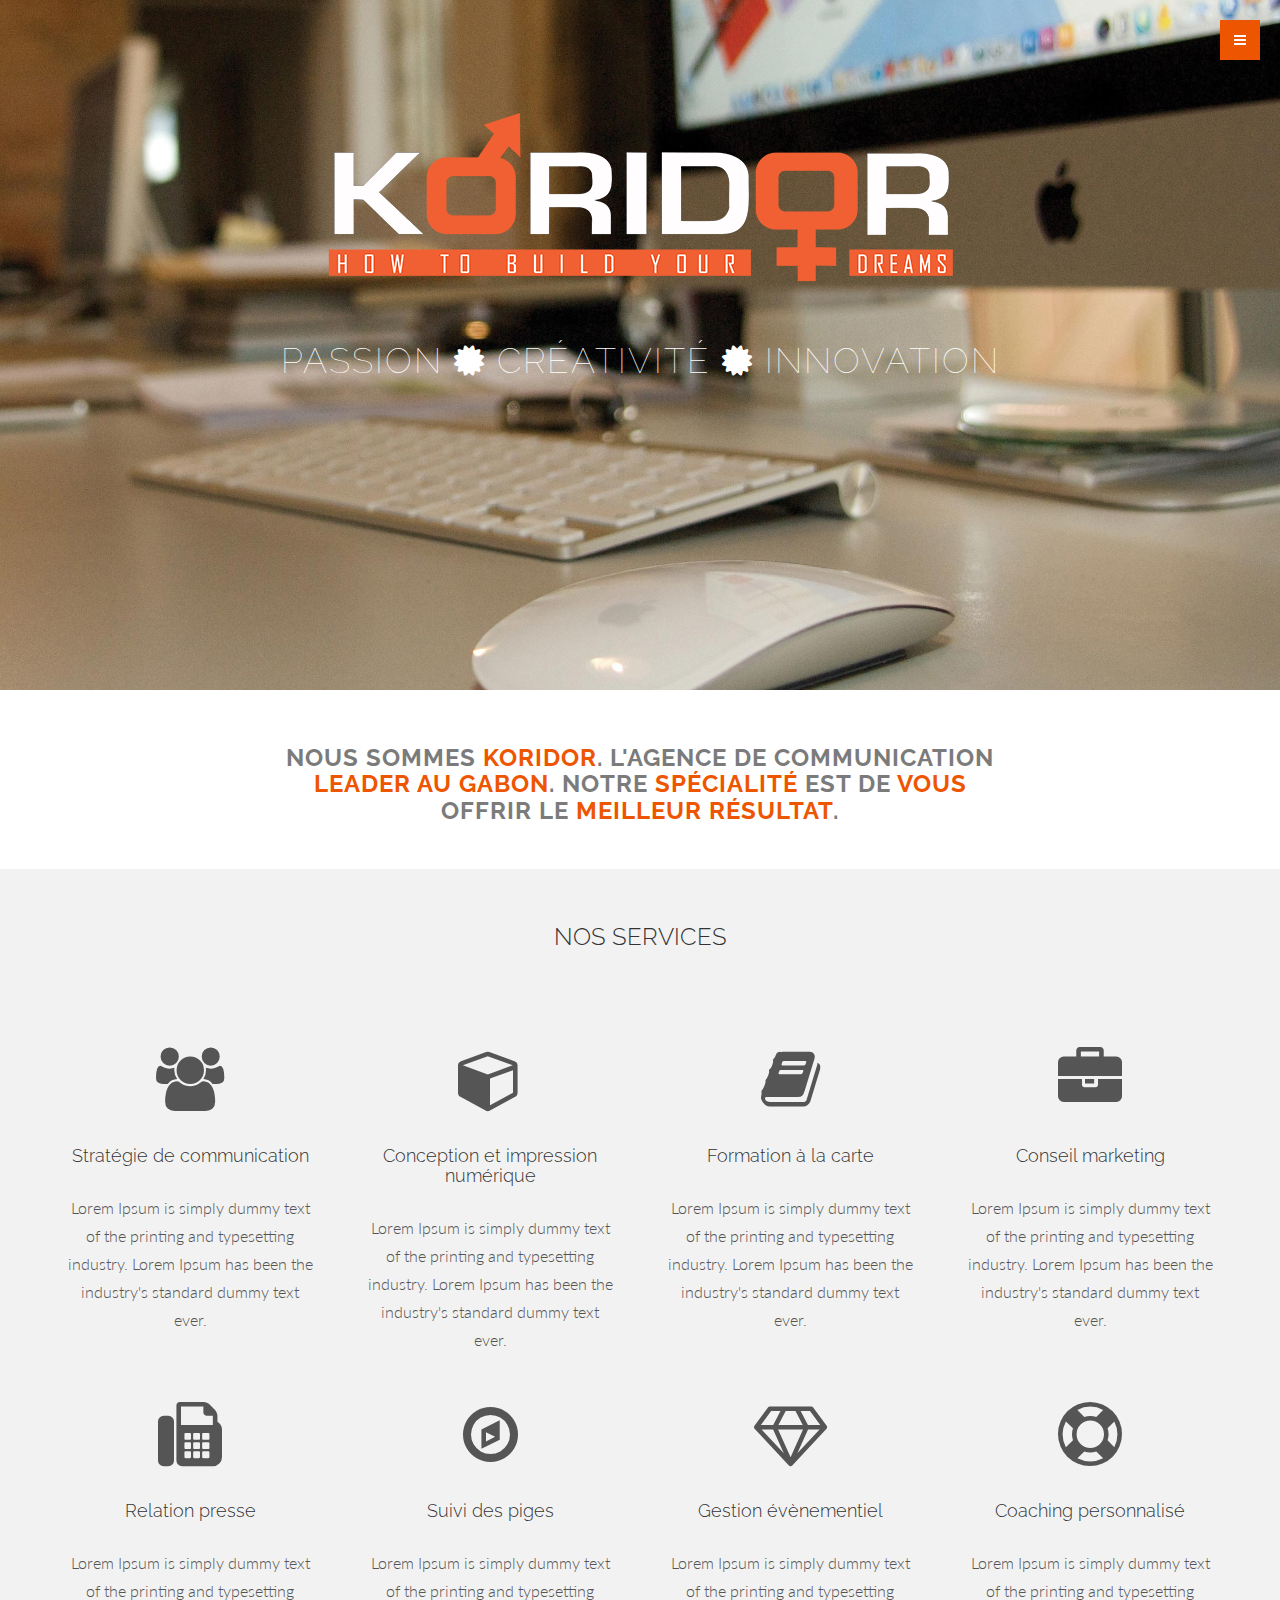
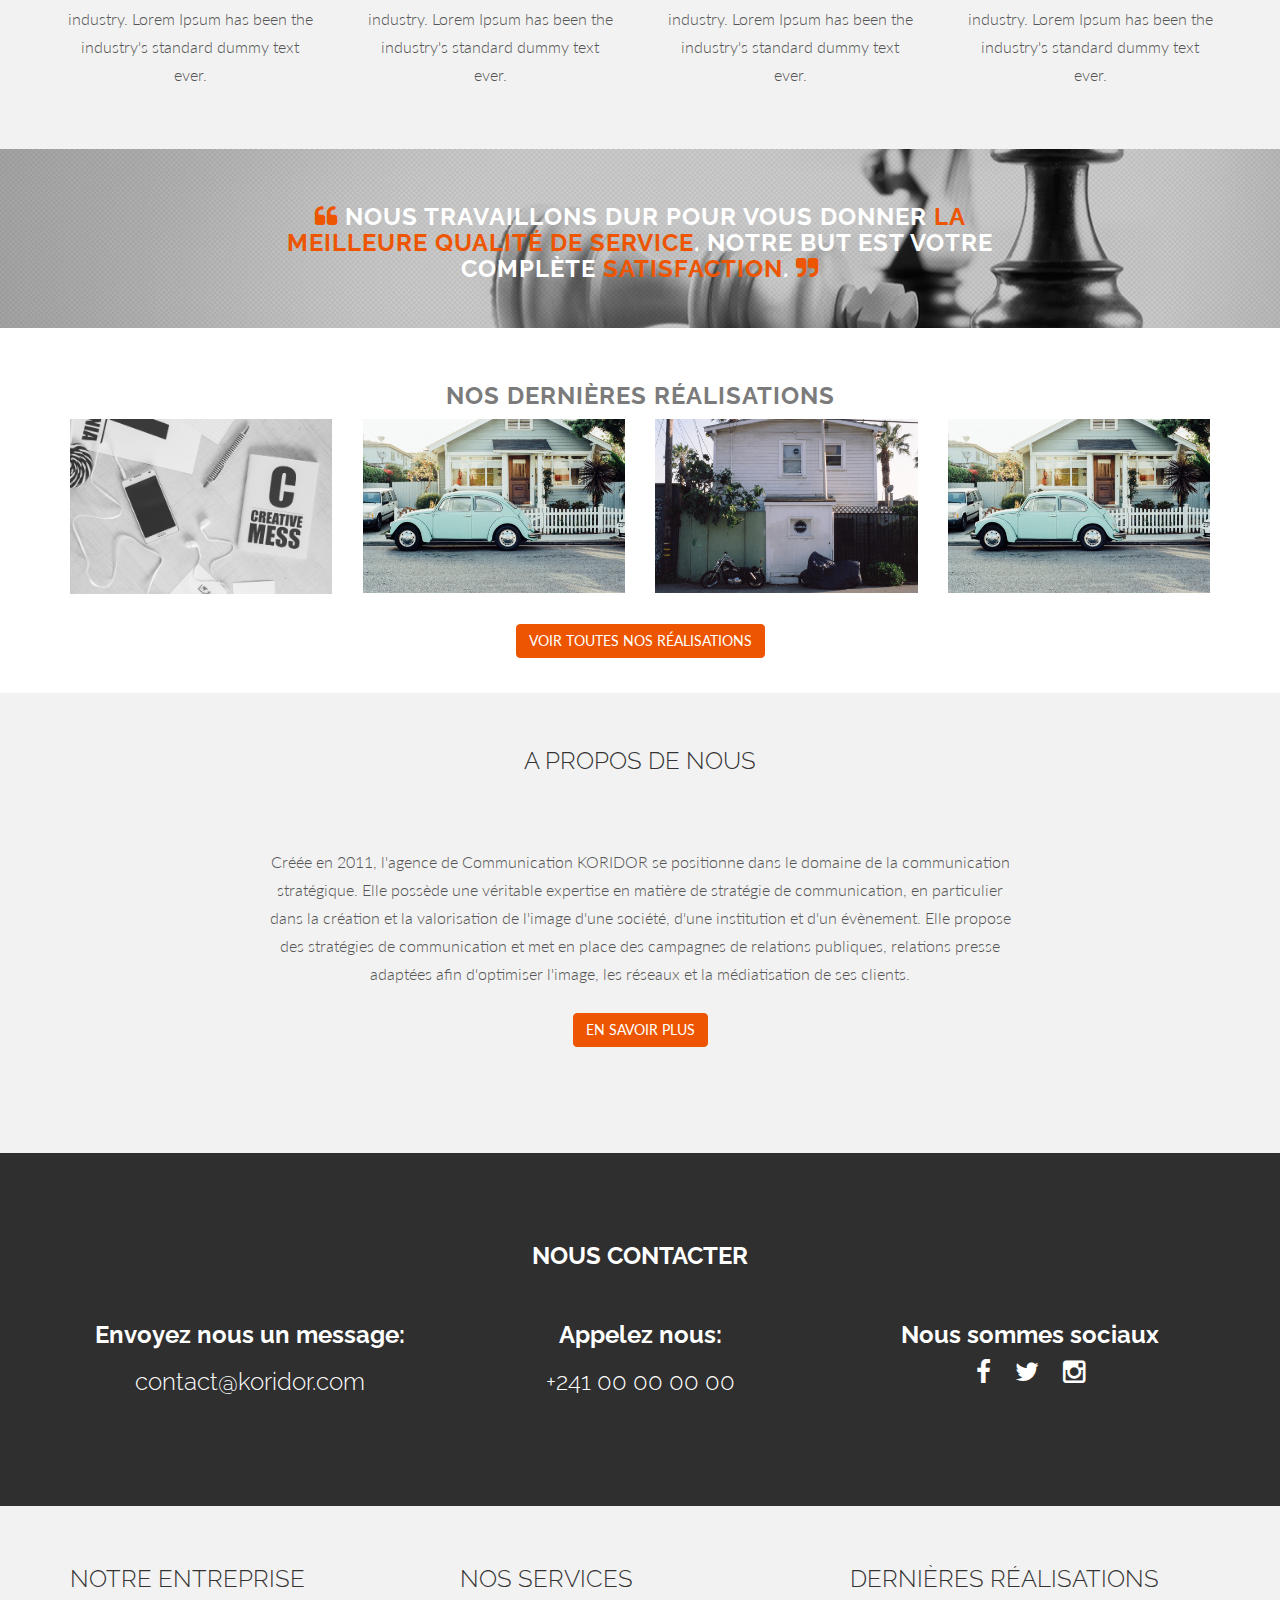
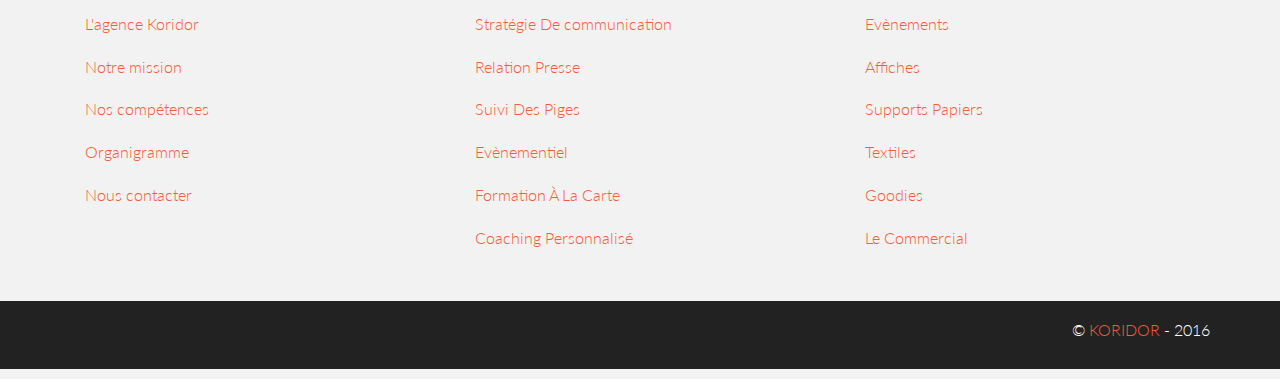
==== commit 7d18e4fc: "added contact and about pages" ====
--- a/index.html
+++ b/index.html
@@ -44,8 +44,8 @@
 			<a href="#services" class="smoothScroll">Nos services</a>
 			<a href="#portfolio" class="smoothScroll">Portfolio</a>
 			<a href="#about" class="smoothScroll">Nos réalisations</a>
-			<a href="#contact" class="smoothScroll">A propos</a>
-			<a href="#" class="smoothscroll">Nous contacter</a>
+			<a href="apropos.html" class="smoothScroll">A propos</a>
+			<a href="contact.html" class="smoothscroll">Nous contacter</a>
 			<a href="#"><i class="fa fa-facebook fa-4x"></i></a>
 			<a href="#"><i class="fa fa-twitter fa-4x"></i></a>
 			<a href="#"><i class="fa fa-instagram fa-4x"></i></a>
--- a/assets/css/main.css
+++ b/assets/css/main.css
@@ -133,6 +133,16 @@
 	letter-spacing: 2px;
 }
 @media (max-width: 1280px) {
+
+	/*
+	#headerwrap h2 > span {
+		display: block;
+	}*/
+	#headerwrap h2 {
+		font-size: 35px;
+	}
+}
+@media (max-width: 1024px) {
 	#headerwrap h2 > span {
 		display: block;
 	}
@@ -280,7 +290,9 @@
 #w bold {
 	color: #EE5500;
 }
-
+.special-title {
+	margin: 20px 0;
+}
 
 /* Grey Wrap */
 
@@ -290,7 +302,16 @@
 	padding-bottom: 35px;
 	text-align: center;
 }
-
+#g.no-align {
+	text-align: inherit;
+}
+textarea {
+	resize: vertical;
+}
+#g input,
+#g textarea {
+	border-radius: 0;
+}
 /* Dark Grey Wrap */
 #dg {
 	background: #e0e0e0;
@@ -593,7 +614,37 @@
 .img-center {
 	margin: 80px auto 60px auto;
 }
-
+.img-center-md {
+	margin: 20px auto 20px auto;
+	max-width: 480px;
+}
+hr.sweet-line {
+	border-color: #EE5500;
+}
+#g.white-section {
+	background: #fff;
+}
+.no-text-align {
+	text-align: inherit;
+}
+hr.sweet-line:after {
+	content: '';
+	display: block;
+	margin: 0 auto;
+	width: 320px;
+	border-top: 4px solid #EE5500;
+}
+.text-uppercase {
+	text-transform: uppercase;
+}
+.apropos-sub .col-md-6 img {
+	max-width: 100%;
+	min-width: 100%;
+	height: auto;
+	min-height: 250px;
+	max-height: 250px;
+	margin: 20px 0;
+}
 .icon-services {
 	display: inline-block;
 	padding: 20px;
@@ -628,4 +679,9 @@
 }
 .btn-primary:hover{
 	background: #e0e0e0;
+}
+.tinyheader {
+	position: relative;
+	height: 120px;
+	background: #fff;
 }